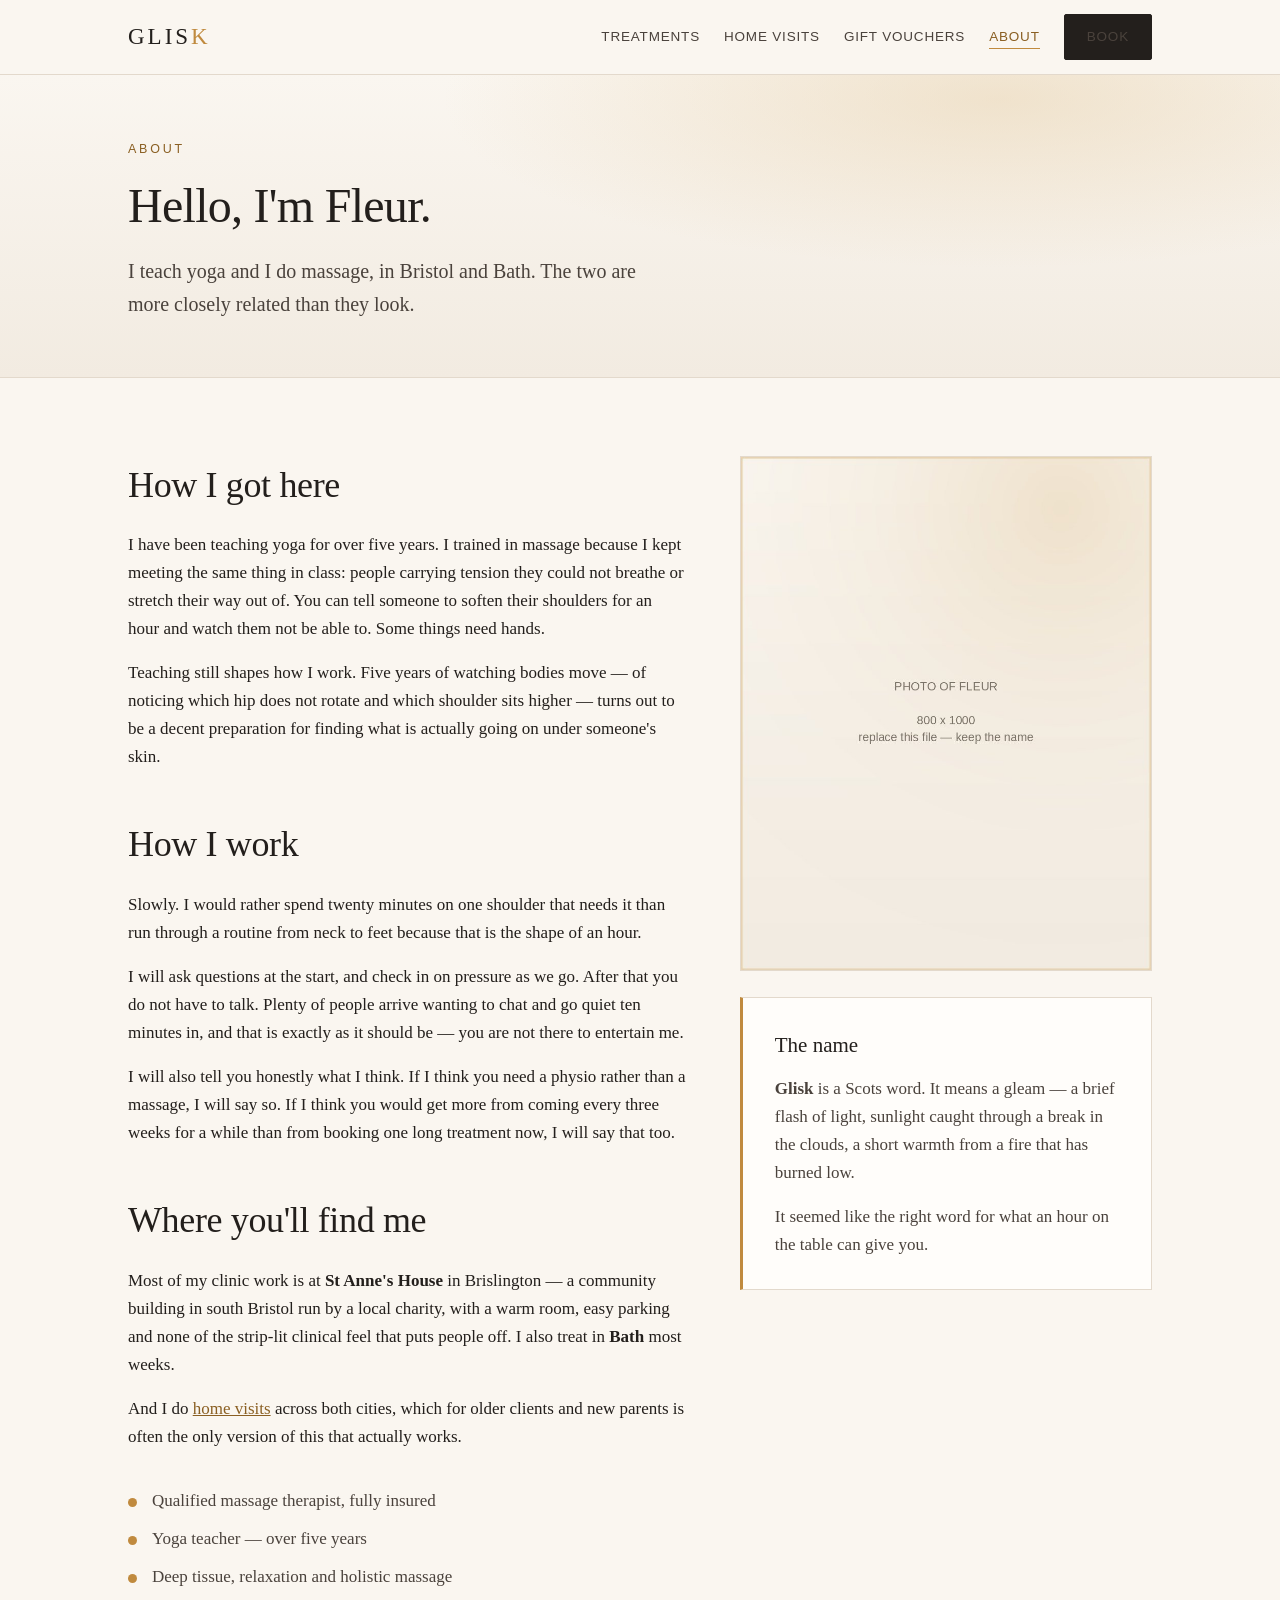
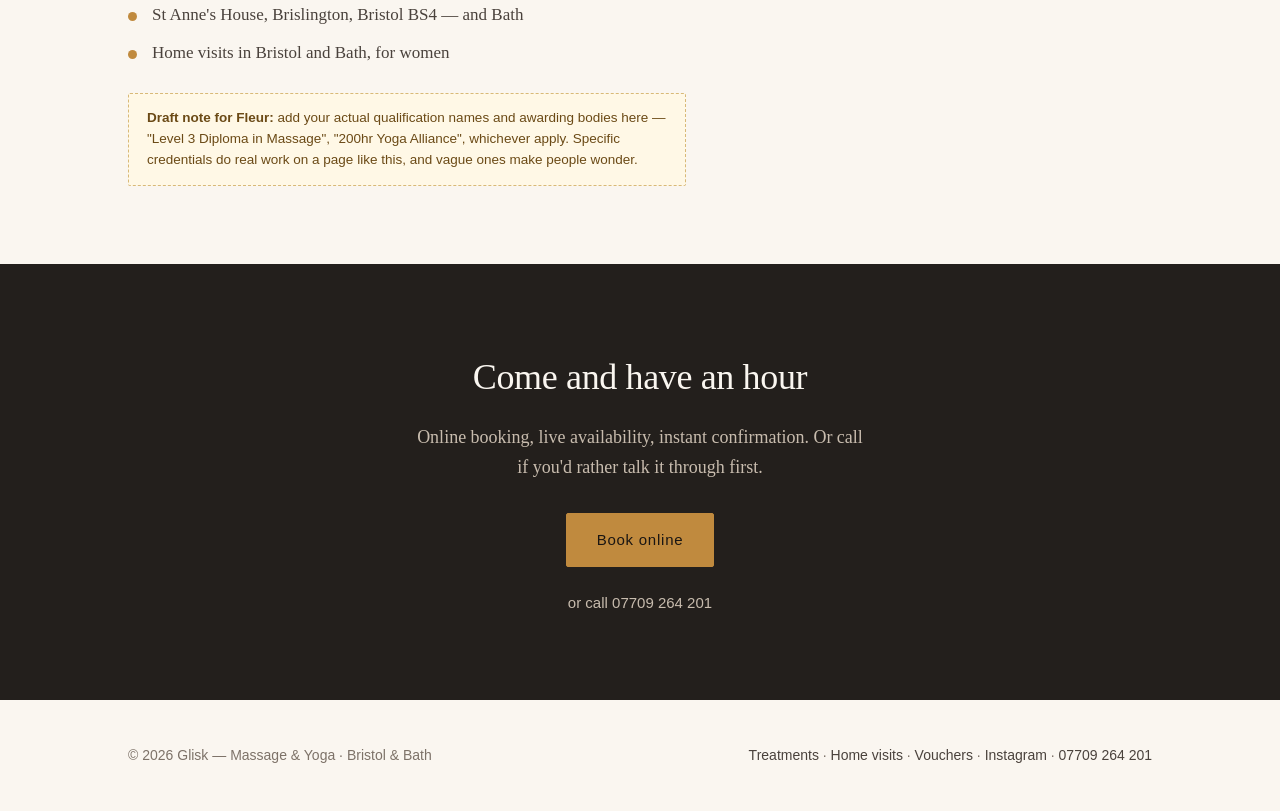
==== about.html @ 3b2a77fc "Add Glisk static site Five hand-written HTML pages (home, treatments, home visits, gift vouchers, ab" ====
<!DOCTYPE html>
<html lang="en-GB">
<head>
<meta charset="utf-8">
<meta name="viewport" content="width=device-width, initial-scale=1">
<title>About Fleur — Massage Therapist &amp; Yoga Teacher, Bristol | Glisk</title>
<meta name="description" content="Fleur is a qualified massage therapist and yoga teacher of over five years, working in Brislington, Bristol and in Bath. Deep tissue and relaxation massage.">
<link rel="canonical" href="https://gliskmassage.co.uk/about.html">
<meta property="og:type" content="profile">
<meta property="og:title" content="About Fleur — Massage Therapist &amp; Yoga Teacher, Bristol">
<meta property="og:description" content="Qualified massage therapist and yoga teacher of over five years, in Bristol and Bath.">
<meta property="og:url" content="https://gliskmassage.co.uk/about.html">
<meta property="og:image" content="https://gliskmassage.co.uk/assets/img/og.jpg">
<meta property="og:image:width" content="1200">
<meta property="og:image:height" content="630">
<meta property="og:locale" content="en_GB">
<meta name="twitter:card" content="summary_large_image">
<link rel="stylesheet" href="/assets/css/style.css">
</head>
<body>
<a href="#main" class="skip">Skip to content</a>

<nav>
  <div class="nav-in">
    <a href="/" class="logo">Glis<span>k</span></a>
    <div class="nav-links">
      <a href="/treatments.html">Treatments</a>
      <a href="/home-visits.html">Home visits</a>
      <a href="/gift-vouchers.html">Gift vouchers</a>
      <a href="/about.html" aria-current="page">About</a>
      <a href="https://gliskmassageyoga.booksy.com" class="btn">Book</a>
    </div>
  </div>
</nav>

<main id="main">

<header class="hero hero-sm">
  <div class="wrap">
    <div class="kicker">About</div>
    <h1>Hello, I'm Fleur.</h1>
    <p class="lede">I teach yoga and I do massage, in Bristol and Bath. The two are more closely related than they look.</p>
  </div>
</header>

<section>
  <div class="wrap">
    <div class="two">
      <div>
        <h2>How I got here</h2>
        <p>I have been teaching yoga for over five years. I trained in massage because I kept meeting the same thing in class: people carrying tension they could not breathe or stretch their way out of. You can tell someone to soften their shoulders for an hour and watch them not be able to. Some things need hands.</p>
        <p>Teaching still shapes how I work. Five years of watching bodies move — of noticing which hip does not rotate and which shoulder sits higher — turns out to be a decent preparation for finding what is actually going on under someone's skin.</p>

        <h2 style="margin-top:44px">How I work</h2>
        <p>Slowly. I would rather spend twenty minutes on one shoulder that needs it than run through a routine from neck to feet because that is the shape of an hour.</p>
        <p>I will ask questions at the start, and check in on pressure as we go. After that you do not have to talk. Plenty of people arrive wanting to chat and go quiet ten minutes in, and that is exactly as it should be — you are not there to entertain me.</p>
        <p>I will also tell you honestly what I think. If I think you need a physio rather than a massage, I will say so. If I think you would get more from coming every three weeks for a while than from booking one long treatment now, I will say that too.</p>

        <h2 style="margin-top:44px">Where you'll find me</h2>
        <p>Most of my clinic work is at <strong>St Anne's House</strong> in Brislington — a community building in south Bristol run by a local charity, with a warm room, easy parking and none of the strip-lit clinical feel that puts people off. I also treat in <strong>Bath</strong> most weeks.</p>
        <p>And I do <a href="/home-visits.html">home visits</a> across both cities, which for older clients and new parents is often the only version of this that actually works.</p>

        <ul class="ticks" style="margin-top:36px">
          <li>Qualified massage therapist, fully insured</li>
          <li>Yoga teacher — over five years</li>
          <li>Deep tissue, relaxation and holistic massage</li>
          <li>St Anne's House, Brislington, Bristol BS4 — and Bath</li>
          <li>Home visits in Bristol and Bath, for women</li>
        </ul>

        <div class="note">
          <strong>Draft note for Fleur:</strong> add your actual qualification names and awarding bodies here — "Level 3 Diploma in Massage", "200hr Yoga Alliance", whichever apply. Specific credentials do real work on a page like this, and vague ones make people wonder.
        </div>
      </div>

      <div>
        <img src="/assets/img/fleur-portrait.jpg"
             alt="Fleur, massage therapist and yoga teacher, in Bristol"
             class="photo photo-portrait" width="800" height="1000">
        <div class="policy" style="margin-top:26px">
          <h3>The name</h3>
          <p><strong>Glisk</strong> is a Scots word. It means a gleam — a brief flash of light, sunlight caught through a break in the clouds, a short warmth from a fire that has burned low.</p>
          <p>It seemed like the right word for what an hour on the table can give you.</p>
        </div>
      </div>
    </div>
  </div>
</section>

<section class="book">
  <h2>Come and have an hour</h2>
  <p>Online booking, live availability, instant confirmation. Or call if you'd rather talk it through first.</p>
  <a href="https://gliskmassageyoga.booksy.com" class="btn btn-lg">Book online</a>
  <a href="tel:07709264201" class="phone">or call 07709 264 201</a>
</section>

</main>

<footer>
  <div class="wrap foot-in">
    <div>© 2026 Glisk — Massage &amp; Yoga · Bristol &amp; Bath</div>
    <div>
      <a href="/treatments.html">Treatments</a> ·
      <a href="/home-visits.html">Home visits</a> ·
      <a href="/gift-vouchers.html">Vouchers</a> ·
      <a href="https://www.instagram.com/glisk_massage_yoga">Instagram</a> ·
      <a href="tel:07709264201">07709 264 201</a>
    </div>
  </div>
</footer>

</body>
</html>
---- assets/css/style.css ----
/* ==========================================================================
   Glisk — Massage & Yoga, Bristol & Bath
   Single stylesheet. No frameworks, no build step, no external requests.
   Edit design tokens below; everything else derives from them.
   ========================================================================== */

:root{
  /* colour */
  --ink:#231f1c;
  --ink-soft:#4a423c;
  --muted:#7d7268;
  --paper:#faf6f0;
  --paper-2:#f2ebe1;
  --card:#fffdfa;
  --gleam:#c08a3e;         /* the accent — "a gleam of light" */
  --gleam-deep:#8a5f22;    /* accessible on light backgrounds */
  --gleam-soft:#e8d3b0;
  --line:#e3d9cc;
  --warn-bg:#fff8e6;
  --warn-line:#d8b978;
  --warn-ink:#6b4a16;

  /* type */
  --serif:"Iowan Old Style","Palatino Linotype",Palatino,Georgia,serif;
  --sans:ui-sans-serif,-apple-system,"Segoe UI",Inter,Helvetica,Arial,sans-serif;

  /* layout */
  --max:1080px;
  --gutter:28px;
}

*{box-sizing:border-box;margin:0;padding:0}
html{scroll-behavior:smooth;-webkit-text-size-adjust:100%}
body{
  background:var(--paper);color:var(--ink);
  font-family:var(--serif);font-size:17px;line-height:1.65;
  -webkit-font-smoothing:antialiased;
}
img{max-width:100%;height:auto;display:block}
.wrap{max-width:var(--max);margin:0 auto;padding:0 var(--gutter)}
.narrow{max-width:720px}

/* skip link — accessibility */
.skip{position:absolute;left:-9999px;top:0;background:var(--ink);color:var(--paper);
  padding:12px 18px;z-index:100;font-family:var(--sans);font-size:14px}
.skip:focus{left:0}

/* --------------------------------------------------------------- nav ---- */
nav{position:sticky;top:0;z-index:50;background:rgba(250,246,240,.92);
  backdrop-filter:blur(10px);border-bottom:1px solid var(--line)}
.nav-in{display:flex;align-items:center;justify-content:space-between;gap:20px;
  padding:14px var(--gutter);max-width:var(--max);margin:0 auto}
.logo{font-size:23px;letter-spacing:.13em;text-transform:uppercase;color:var(--ink);
  text-decoration:none;font-weight:500;white-space:nowrap}
.logo span{color:var(--gleam)}
.nav-links{display:flex;gap:24px;align-items:center}
.nav-links a{font-family:var(--sans);font-size:13.5px;letter-spacing:.06em;
  text-transform:uppercase;color:var(--ink-soft);text-decoration:none}
.nav-links a:hover,.nav-links a:focus{color:var(--gleam-deep)}
.nav-links a[aria-current="page"]{color:var(--gleam-deep);border-bottom:1px solid var(--gleam)}
@media(max-width:860px){.nav-links a:not(.btn){display:none}}

/* -------------------------------------------------------------- button -- */
.btn{display:inline-block;font-family:var(--sans);font-size:14px;letter-spacing:.05em;
  background:var(--ink);color:var(--paper);padding:11px 22px;border-radius:2px;
  text-decoration:none;border:1px solid var(--ink);cursor:pointer;transition:background .2s,border-color .2s}
.btn:hover,.btn:focus{background:var(--gleam-deep);border-color:var(--gleam-deep)}
.btn-ghost{background:transparent;color:var(--ink)}
.btn-ghost:hover,.btn-ghost:focus{background:var(--ink);color:var(--paper);border-color:var(--ink)}
.btn-lg{padding:14px 30px;font-size:15px}

/* --------------------------------------------------------------- hero --- */
.hero{padding:92px 0 80px;border-bottom:1px solid var(--line);
  background:
    radial-gradient(ellipse 70% 90% at 78% 8%, rgba(232,211,176,.55), transparent 62%),
    linear-gradient(180deg,var(--paper) 0%, var(--paper-2) 100%)}
.hero-sm{padding:64px 0 56px}
.kicker{font-family:var(--sans);font-size:12.5px;letter-spacing:.22em;
  text-transform:uppercase;color:var(--gleam-deep);margin-bottom:20px}
h1{font-size:clamp(36px,6vw,60px);line-height:1.1;font-weight:400;
  letter-spacing:-.015em;max-width:17ch}
.hero-sm h1{font-size:clamp(32px,5vw,48px)}
.lede{margin-top:22px;font-size:20px;color:var(--ink-soft);max-width:54ch}
.hero-cta{margin-top:36px;display:flex;gap:14px;flex-wrap:wrap}
.hero-meta{margin-top:42px;padding-top:22px;border-top:1px solid var(--line);
  display:flex;gap:32px;flex-wrap:wrap;font-family:var(--sans);
  font-size:13.5px;color:var(--muted);letter-spacing:.03em}

/* ----------------------------------------------------------- sections --- */
section{padding:78px 0}
section.alt{background:var(--paper-2);border-top:1px solid var(--line);
  border-bottom:1px solid var(--line)}
h2{font-size:clamp(27px,3.5vw,36px);font-weight:400;letter-spacing:-.01em;margin-bottom:16px}
h3{font-size:21px;font-weight:400;margin-bottom:8px}
h4{font-family:var(--sans);font-size:13px;font-weight:600;letter-spacing:.12em;
  text-transform:uppercase;color:var(--gleam-deep);margin-bottom:10px}
.sec-intro{color:var(--ink-soft);max-width:58ch;margin-bottom:42px;font-size:18px}
p+p{margin-top:16px}
a{color:var(--gleam-deep)}
strong{font-weight:600}

/* ------------------------------------------------------------ namebox --- */
.namebox{background:var(--card);border:1px solid var(--line);
  border-left:3px solid var(--gleam);padding:32px 34px;max-width:640px}
.namebox .word{font-size:30px;letter-spacing:.04em;margin-bottom:4px}
.namebox .pron{font-family:var(--sans);font-size:13.5px;color:var(--muted);
  margin-bottom:16px;letter-spacing:.03em}
.namebox p{color:var(--ink-soft)}

/* -------------------------------------------------------------- cards --- */
.cards{display:grid;grid-template-columns:repeat(auto-fit,minmax(280px,1fr));gap:22px}
.cards-3{grid-template-columns:repeat(auto-fit,minmax(250px,1fr))}
.card{background:var(--card);border:1px solid var(--line);padding:32px 30px;
  display:flex;flex-direction:column;position:relative}
.card .price{font-family:var(--sans);color:var(--gleam-deep);font-size:15px;
  letter-spacing:.06em;margin-bottom:14px}
.card p{color:var(--ink-soft);font-size:16.5px;flex:1}
.card .btn{margin-top:22px;align-self:flex-start}
.badge{position:absolute;top:0;right:0;font-family:var(--sans);font-size:11px;
  letter-spacing:.14em;text-transform:uppercase;background:var(--gleam-soft);
  color:var(--warn-ink);padding:5px 11px;border-radius:0 0 0 2px}
.card-feature{border:1px solid var(--gleam);box-shadow:0 2px 20px rgba(192,138,62,.12)}

/* -------------------------------------------------------- voucher tier -- */
.tier{background:var(--card);border:1px solid var(--line);padding:34px 30px;
  display:flex;flex-direction:column;position:relative;text-align:left}
.tier .amount{font-size:44px;line-height:1;letter-spacing:-.02em;margin-bottom:6px}
.tier .what{font-family:var(--sans);font-size:13px;letter-spacing:.1em;
  text-transform:uppercase;color:var(--muted);margin-bottom:18px}
.tier p{color:var(--ink-soft);font-size:16px;flex:1}
.tier .btn{margin-top:24px}

/* --------------------------------------------------------------- two ---- */
.two{display:grid;grid-template-columns:1.15fr .85fr;gap:54px;align-items:start}
.two-even{grid-template-columns:1fr 1fr}
@media(max-width:820px){.two,.two-even{grid-template-columns:1fr;gap:36px}}
/* real photos */
.photo{width:100%;height:auto;display:block;border:1px solid var(--line)}
.photo-portrait{aspect-ratio:4/5;object-fit:cover}
.photo-wide{aspect-ratio:8/5;object-fit:cover}
figure{margin:0}
figcaption{font-family:var(--sans);font-size:13px;color:var(--muted);margin-top:10px}

/* fallback placeholder — only used where no photo exists yet */
.portrait{aspect-ratio:4/5;border:1px solid var(--line);
  background:radial-gradient(ellipse at 60% 30%, var(--gleam-soft), var(--paper-2));
  display:flex;align-items:center;justify-content:center;font-family:var(--sans);
  font-size:13px;color:var(--muted);text-align:center;padding:24px;letter-spacing:.04em}

/* --------------------------------------------------------------- list --- */
ul.ticks{list-style:none;margin-top:20px}
ul.ticks li{padding-left:24px;position:relative;margin-bottom:10px;color:var(--ink-soft)}
ul.ticks li:before{content:"";position:absolute;left:0;top:11px;width:9px;height:9px;
  background:var(--gleam);border-radius:50%}
ol.steps{list-style:none;counter-reset:s;margin-top:8px}
ol.steps li{counter-increment:s;padding-left:52px;position:relative;margin-bottom:26px;
  color:var(--ink-soft)}
ol.steps li:before{content:counter(s);position:absolute;left:0;top:-2px;
  width:34px;height:34px;border:1px solid var(--gleam);border-radius:50%;
  display:flex;align-items:center;justify-content:center;
  font-family:var(--sans);font-size:14px;color:var(--gleam-deep)}
ol.steps li strong{display:block;color:var(--ink);font-weight:400;font-size:19px;margin-bottom:4px}

/* ------------------------------------------------------------- places --- */
.places{display:grid;grid-template-columns:repeat(auto-fit,minmax(250px,1fr));gap:22px}
.place{background:var(--card);border:1px solid var(--line);padding:26px}
.place .city{font-family:var(--sans);font-size:11.5px;letter-spacing:.18em;
  text-transform:uppercase;color:var(--gleam-deep);margin-bottom:8px}
.place p{font-size:16px;color:var(--ink-soft)}

/* ---------------------------------------------------------- policy box -- */
.policy{background:var(--card);border:1px solid var(--line);border-left:3px solid var(--gleam);
  padding:30px 32px;max-width:720px}
.policy h3{margin-bottom:12px}
.policy p{color:var(--ink-soft)}

/* ---------------------------------------------------------------- faq --- */
details{border-bottom:1px solid var(--line);padding:20px 0;max-width:760px}
summary{cursor:pointer;font-size:19px;list-style:none;display:flex;
  justify-content:space-between;gap:18px;align-items:center}
summary::-webkit-details-marker{display:none}
summary:after{content:"+";color:var(--gleam-deep);font-size:24px;line-height:1}
details[open] summary:after{content:"\2013"}
details p{margin-top:14px;color:var(--ink-soft);max-width:64ch}
details ul{margin-top:12px;margin-left:20px;color:var(--ink-soft)}
details li{margin-bottom:6px}

/* --------------------------------------------------------------- book --- */
.book{background:var(--ink);color:var(--paper);text-align:center;padding:84px var(--gutter)}
.book h2{color:var(--paper)}
.book p{color:#c8bcae;max-width:50ch;margin:0 auto 30px;font-size:18px}
.book .btn{background:var(--gleam);color:#1a1613;border-color:var(--gleam)}
.book .btn:hover,.book .btn:focus{background:var(--gleam-soft);border-color:var(--gleam-soft)}
.book .phone{display:block;margin-top:24px;color:#c8bcae;text-decoration:none;
  font-family:var(--sans);font-size:15px}
.book .phone:hover{color:var(--gleam-soft)}

/* ------------------------------------------------------------- footer --- */
footer{padding:44px 0;font-family:var(--sans);font-size:14px;color:var(--muted)}
.foot-in{display:flex;justify-content:space-between;gap:20px;flex-wrap:wrap;align-items:center}
footer a{color:var(--ink-soft);text-decoration:none}
footer a:hover,footer a:focus{color:var(--gleam-deep)}

/* -------------------------------------------------------- editor note --- */
/* Remove all .note blocks before the site goes live. */
.note{background:var(--warn-bg);border:1px dashed var(--warn-line);color:var(--warn-ink);
  padding:14px 18px;font-family:var(--sans);font-size:13.5px;line-height:1.55;
  margin-top:26px;border-radius:2px}

/* ------------------------------------------------------------- print ---- */
@media print{
  nav,.book,.hero-cta,.note{display:none}
  body{background:#fff;font-size:12pt}
}

/* ------------------------------------------------- reduced motion ------- */
@media(prefers-reduced-motion:reduce){
  html{scroll-behavior:auto}
  *{transition:none!important;animation:none!important}
}
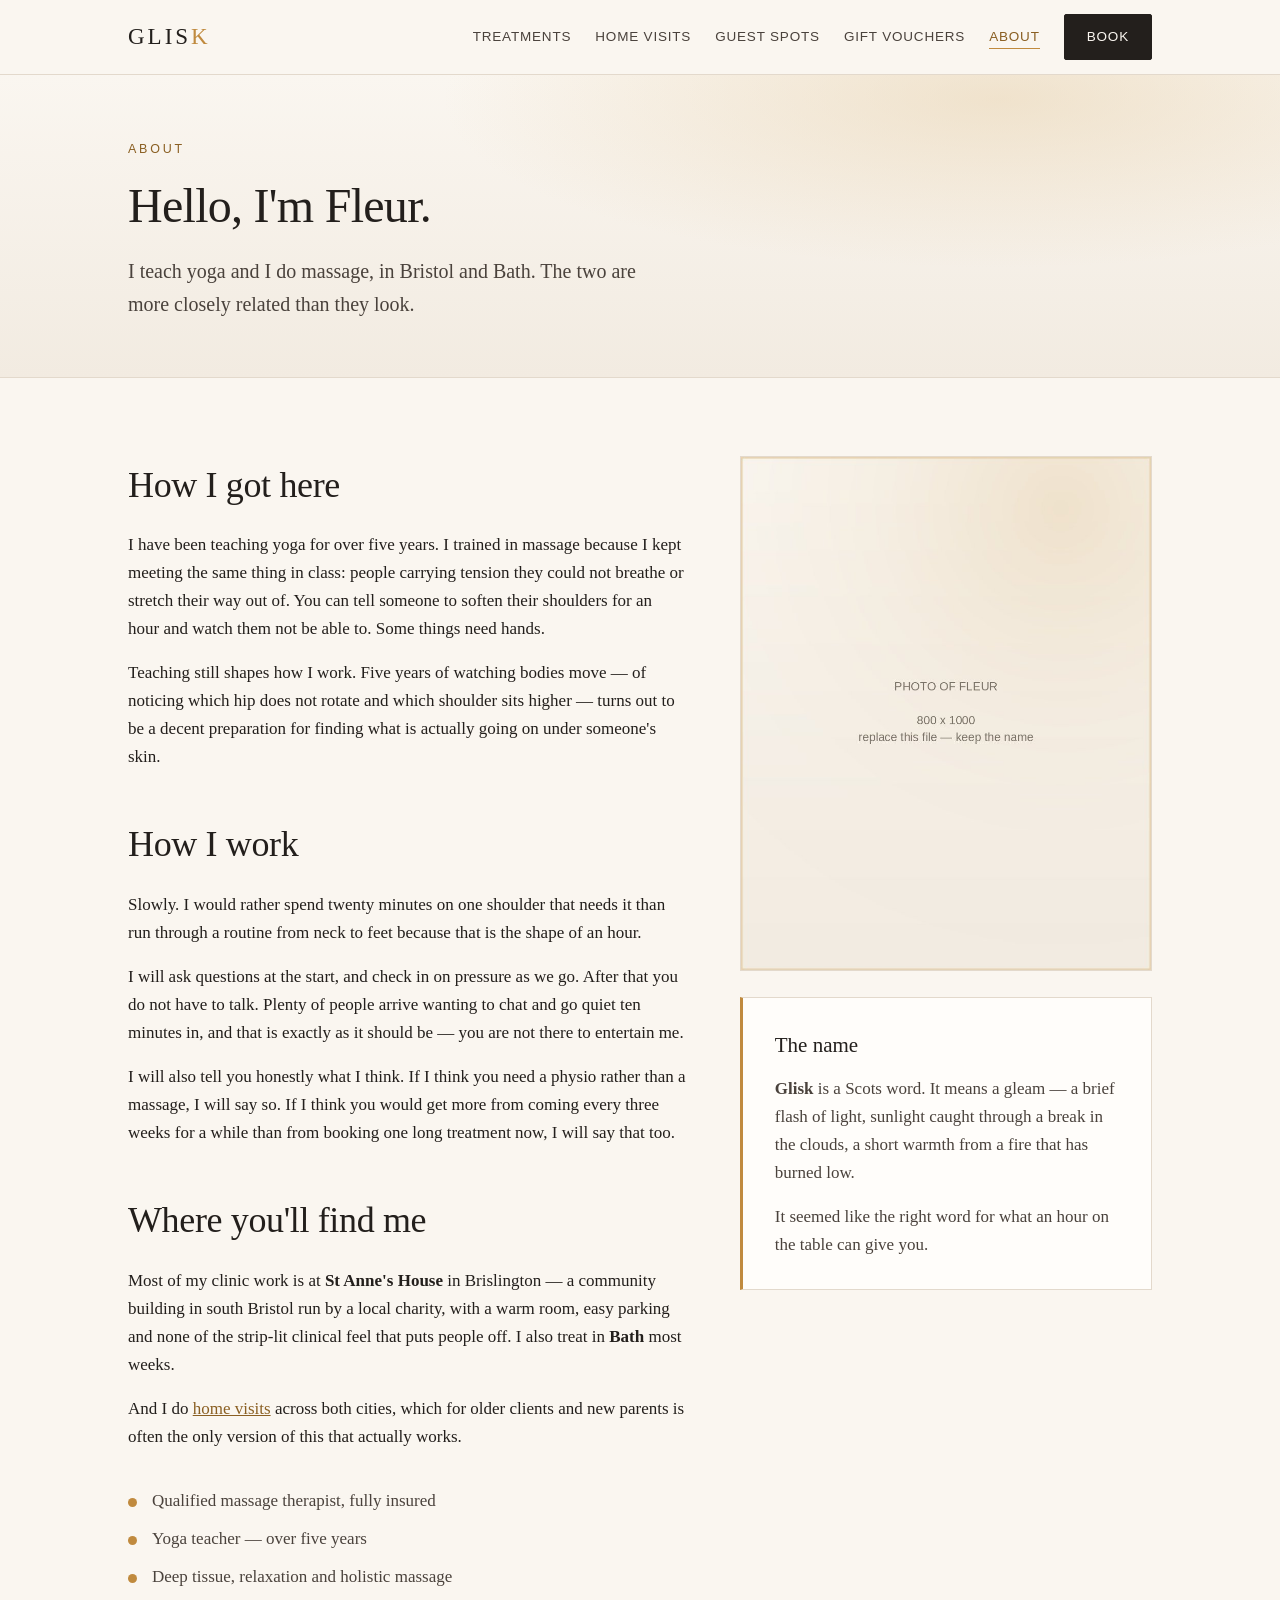
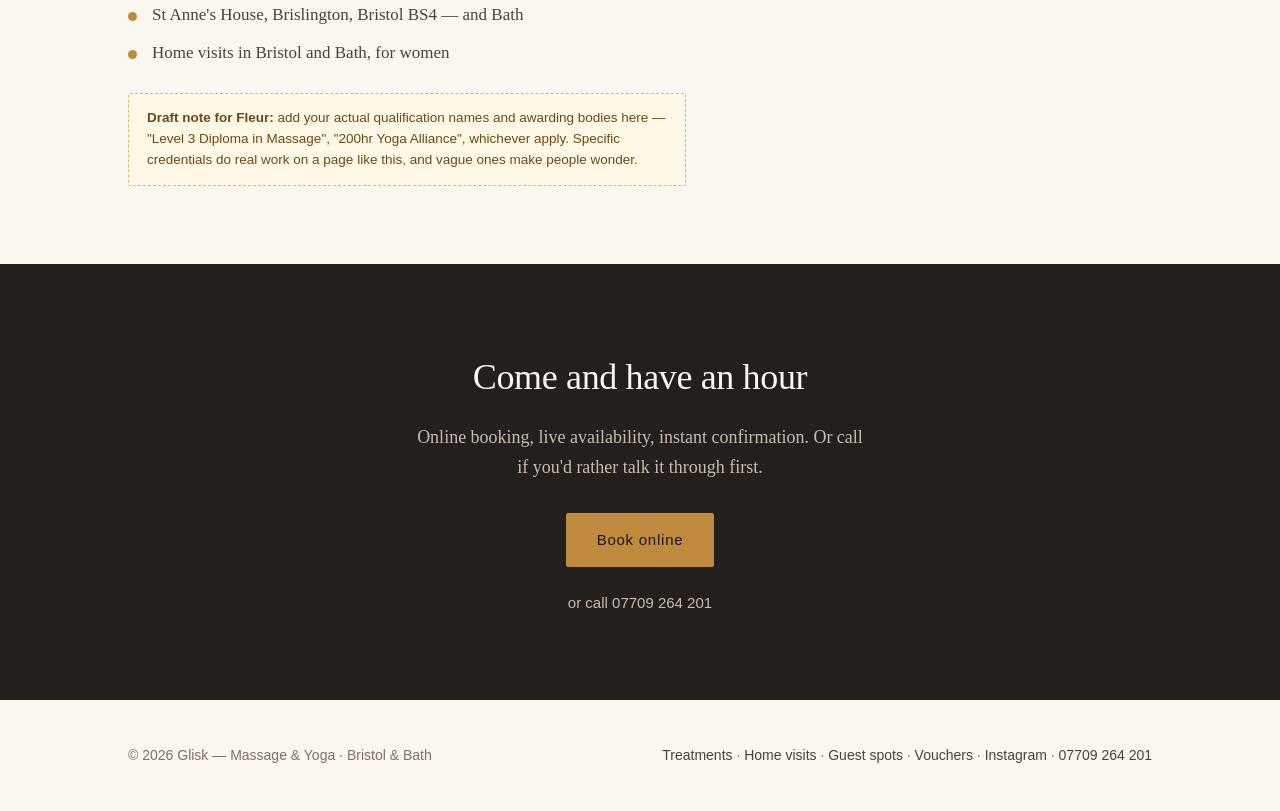
==== commit d5ba01cb: "Fix nav Book button contrast, add guest spots and event massage The Book button rendered dark brown " ====
--- a/about.html
+++ b/about.html
@@ -15,19 +15,20 @@
 <meta property="og:image:height" content="630">
 <meta property="og:locale" content="en_GB">
 <meta name="twitter:card" content="summary_large_image">
-<link rel="stylesheet" href="/assets/css/style.css">
+<link rel="stylesheet" href="assets/css/style.css">
 </head>
 <body>
 <a href="#main" class="skip">Skip to content</a>
 
 <nav>
   <div class="nav-in">
-    <a href="/" class="logo">Glis<span>k</span></a>
+    <a href="index.html" class="logo">Glis<span>k</span></a>
     <div class="nav-links">
-      <a href="/treatments.html">Treatments</a>
-      <a href="/home-visits.html">Home visits</a>
-      <a href="/gift-vouchers.html">Gift vouchers</a>
-      <a href="/about.html" aria-current="page">About</a>
+      <a href="treatments.html">Treatments</a>
+      <a href="home-visits.html">Home visits</a>
+      <a href="guest-spots.html">Guest spots</a>
+      <a href="gift-vouchers.html">Gift vouchers</a>
+      <a href="about.html" aria-current="page">About</a>
       <a href="https://gliskmassageyoga.booksy.com" class="btn">Book</a>
     </div>
   </div>
@@ -58,7 +59,7 @@
 
         <h2 style="margin-top:44px">Where you'll find me</h2>
         <p>Most of my clinic work is at <strong>St Anne's House</strong> in Brislington — a community building in south Bristol run by a local charity, with a warm room, easy parking and none of the strip-lit clinical feel that puts people off. I also treat in <strong>Bath</strong> most weeks.</p>
-        <p>And I do <a href="/home-visits.html">home visits</a> across both cities, which for older clients and new parents is often the only version of this that actually works.</p>
+        <p>And I do <a href="home-visits.html">home visits</a> across both cities, which for older clients and new parents is often the only version of this that actually works.</p>
 
         <ul class="ticks" style="margin-top:36px">
           <li>Qualified massage therapist, fully insured</li>
@@ -74,7 +75,7 @@
       </div>
 
       <div>
-        <img src="/assets/img/fleur-portrait.jpg"
+        <img src="assets/img/fleur-portrait.jpg"
              alt="Fleur, massage therapist and yoga teacher, in Bristol"
              class="photo photo-portrait" width="800" height="1000">
         <div class="policy" style="margin-top:26px">
@@ -100,9 +101,10 @@
   <div class="wrap foot-in">
     <div>© 2026 Glisk — Massage &amp; Yoga · Bristol &amp; Bath</div>
     <div>
-      <a href="/treatments.html">Treatments</a> ·
-      <a href="/home-visits.html">Home visits</a> ·
-      <a href="/gift-vouchers.html">Vouchers</a> ·
+      <a href="treatments.html">Treatments</a> ·
+      <a href="home-visits.html">Home visits</a> ·
+      <a href="guest-spots.html">Guest spots</a> ·
+      <a href="gift-vouchers.html">Vouchers</a> ·
       <a href="https://www.instagram.com/glisk_massage_yoga">Instagram</a> ·
       <a href="tel:07709264201">07709 264 201</a>
     </div>
--- a/assets/css/style.css
+++ b/assets/css/style.css
@@ -55,9 +55,12 @@
 .logo span{color:var(--gleam)}
 .nav-links{display:flex;gap:24px;align-items:center}
 .nav-links a{font-family:var(--sans);font-size:13.5px;letter-spacing:.06em;
-  text-transform:uppercase;color:var(--ink-soft);text-decoration:none}
-.nav-links a:hover,.nav-links a:focus{color:var(--gleam-deep)}
-.nav-links a[aria-current="page"]{color:var(--gleam-deep);border-bottom:1px solid var(--gleam)}
+  text-transform:uppercase;text-decoration:none}
+/* Colour the plain links only. A bare `.nav-links a` colour rule outranks
+   `.btn` on specificity, which left the Book button dark-on-dark. */
+.nav-links a:not(.btn){color:var(--ink-soft)}
+.nav-links a:not(.btn):hover,.nav-links a:not(.btn):focus{color:var(--gleam-deep)}
+.nav-links a:not(.btn)[aria-current="page"]{color:var(--gleam-deep);border-bottom:1px solid var(--gleam)}
 @media(max-width:860px){.nav-links a:not(.btn){display:none}}
 
 /* -------------------------------------------------------------- button -- */
@@ -110,6 +113,8 @@
 /* -------------------------------------------------------------- cards --- */
 .cards{display:grid;grid-template-columns:repeat(auto-fit,minmax(280px,1fr));gap:22px}
 .cards-3{grid-template-columns:repeat(auto-fit,minmax(250px,1fr))}
+.cards-4{grid-template-columns:repeat(2,1fr)}
+@media(max-width:620px){.cards-4{grid-template-columns:1fr}}
 .card{background:var(--card);border:1px solid var(--line);padding:32px 30px;
   display:flex;flex-direction:column;position:relative}
 .card .price{font-family:var(--sans);color:var(--gleam-deep);font-size:15px;
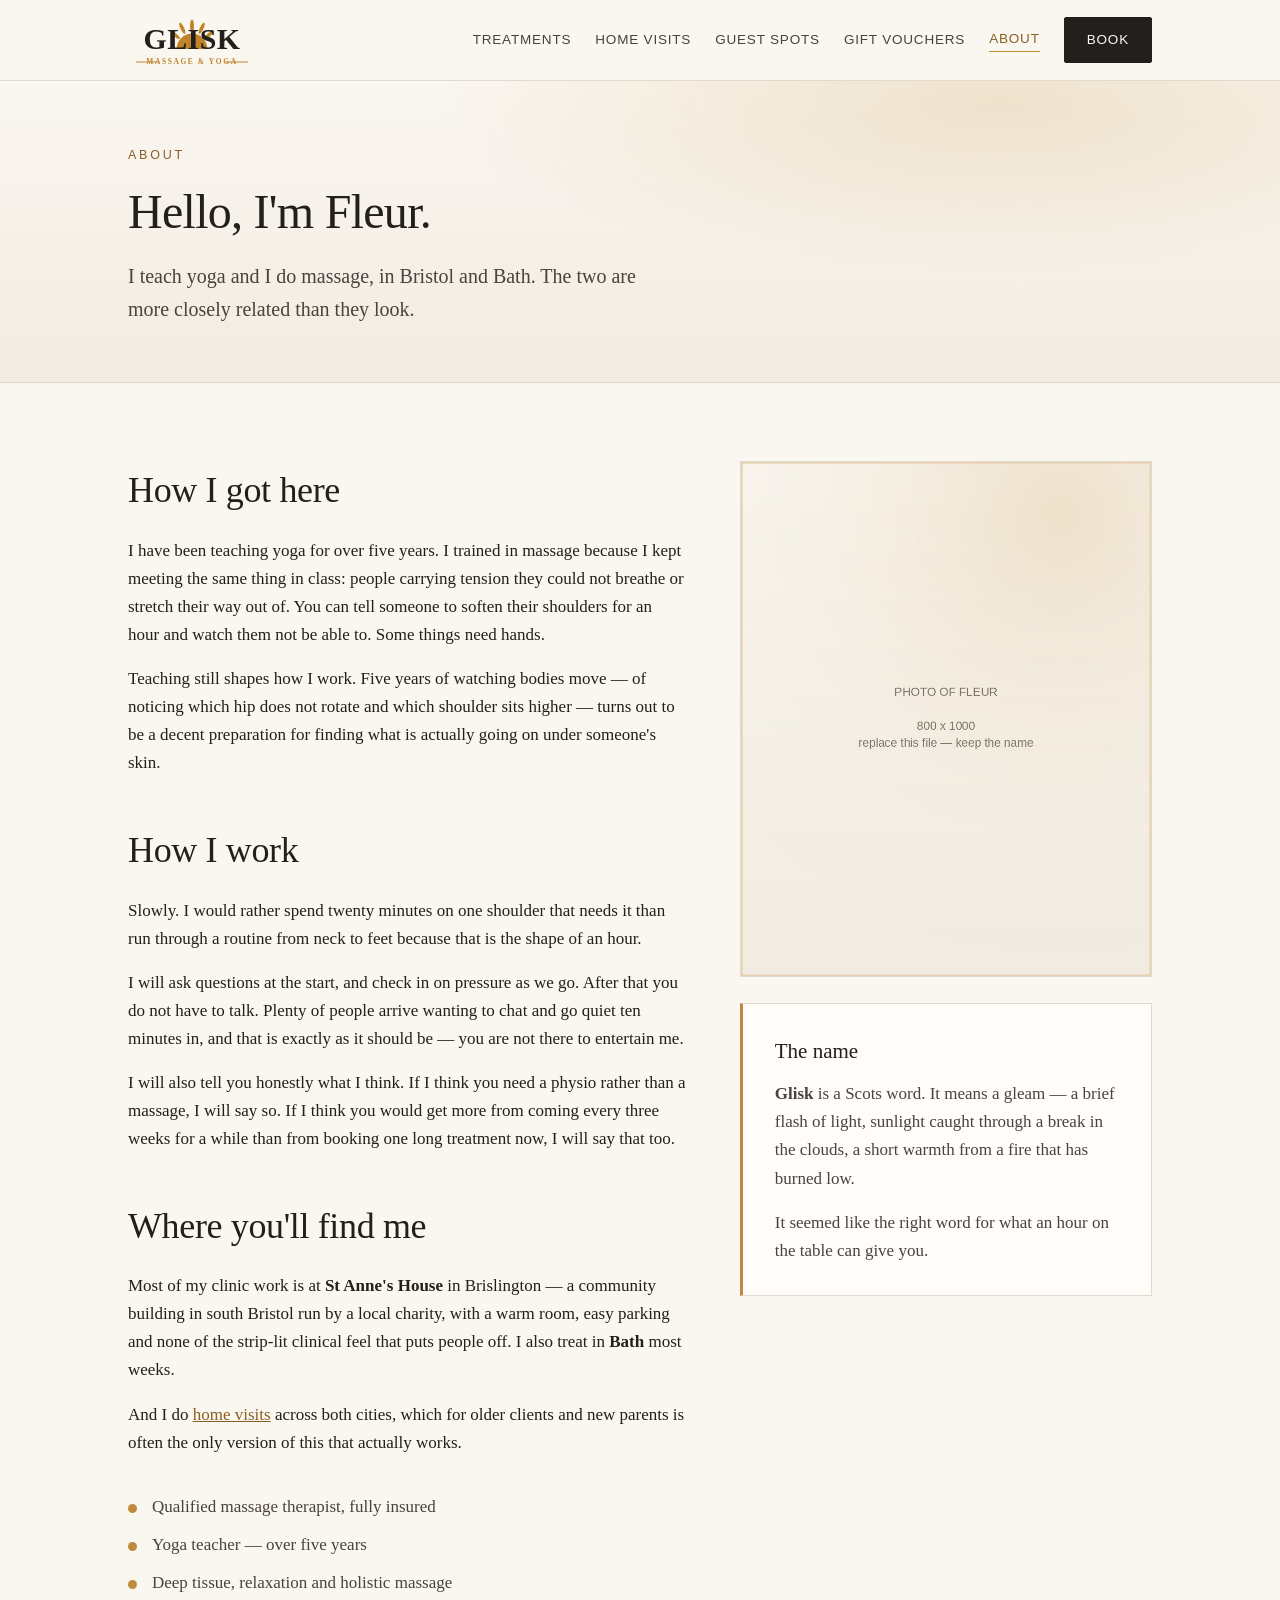
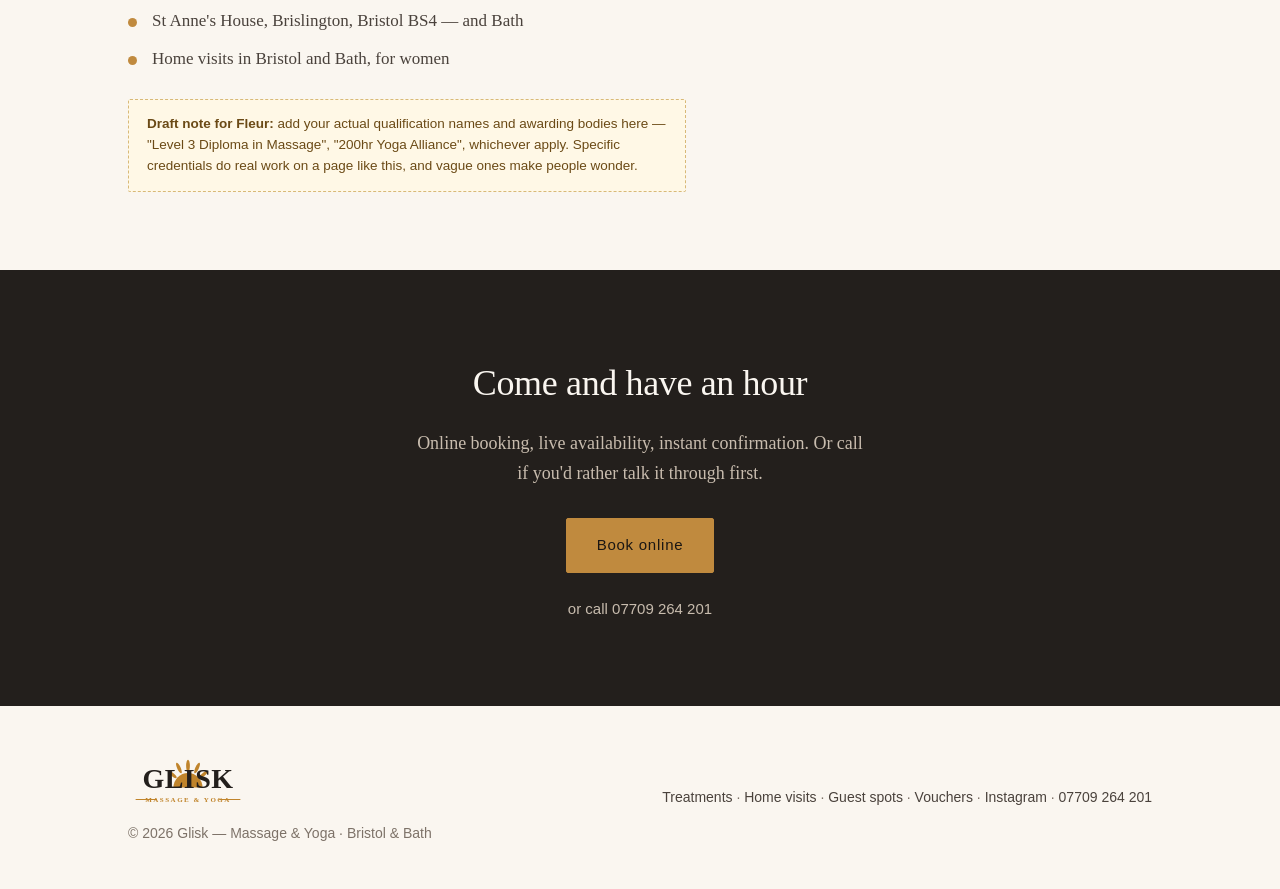
==== commit fd5d9cb6: "Put the logo in the nav and footer of every page The nav carried a CSS text treatment rather than th" ====
--- a/about.html
+++ b/about.html
@@ -22,14 +22,14 @@
 
 <nav>
   <div class="nav-in">
-    <a href="index.html" class="logo">Glis<span>k</span></a>
+    <a href="index.html" class="logo"><img src="assets/img/logo.svg" alt="Glisk — Massage &amp; Yoga, Bristol" width="480" height="232"></a>
     <div class="nav-links">
       <a href="treatments.html">Treatments</a>
       <a href="home-visits.html">Home visits</a>
       <a href="guest-spots.html">Guest spots</a>
       <a href="gift-vouchers.html">Gift vouchers</a>
       <a href="about.html" aria-current="page">About</a>
-      <a href="https://gliskmassageyoga.booksy.com" class="btn">Book</a>
+      <a href="book.html" class="btn">Book</a>
     </div>
   </div>
 </nav>
@@ -91,7 +91,7 @@
 <section class="book">
   <h2>Come and have an hour</h2>
   <p>Online booking, live availability, instant confirmation. Or call if you'd rather talk it through first.</p>
-  <a href="https://gliskmassageyoga.booksy.com" class="btn btn-lg">Book online</a>
+  <a href="book.html" class="btn btn-lg">Book online</a>
   <a href="tel:07709264201" class="phone">or call 07709 264 201</a>
 </section>
 
@@ -99,7 +99,7 @@
 
 <footer>
   <div class="wrap foot-in">
-    <div>© 2026 Glisk — Massage &amp; Yoga · Bristol &amp; Bath</div>
+    <div class="foot-brand"><img src="assets/img/logo.svg" alt="" width="480" height="232"><span>© 2026 Glisk — Massage &amp; Yoga · Bristol &amp; Bath</span></div>
     <div>
       <a href="treatments.html">Treatments</a> ·
       <a href="home-visits.html">Home visits</a> ·
--- a/assets/css/style.css
+++ b/assets/css/style.css
@@ -49,10 +49,17 @@
 nav{position:sticky;top:0;z-index:50;background:rgba(250,246,240,.92);
   backdrop-filter:blur(10px);border-bottom:1px solid var(--line)}
 .nav-in{display:flex;align-items:center;justify-content:space-between;gap:20px;
-  padding:14px var(--gutter);max-width:var(--max);margin:0 auto}
-.logo{font-size:23px;letter-spacing:.13em;text-transform:uppercase;color:var(--ink);
-  text-decoration:none;font-weight:500;white-space:nowrap}
-.logo span{color:var(--gleam)}
+  padding:9px var(--gutter);max-width:var(--max);margin:0 auto}
+/* The logo is a stacked lockup — wordmark over a tagline — so it needs real
+   height to stay legible. The nav's vertical padding is pulled in to keep the
+   bar a sensible depth at that size. */
+.logo{display:block;line-height:0;text-decoration:none;flex:0 0 auto}
+.logo img{width:auto;height:62px;display:block}
+@media(max-width:520px){.logo img{height:46px}}
+
+/* footer lockup: the mark sits above the line of small print */
+.foot-brand{display:flex;flex-direction:column;gap:14px;align-items:flex-start}
+.foot-brand img{width:auto;height:58px;display:block}
 .nav-links{display:flex;gap:24px;align-items:center}
 .nav-links a{font-family:var(--sans);font-size:13.5px;letter-spacing:.06em;
   text-transform:uppercase;text-decoration:none}
@@ -223,3 +230,56 @@
   html{scroll-behavior:auto}
   *{transition:none!important;animation:none!important}
 }
+
+/* ------------------------------------------------------------- booking -- */
+.step-nav{display:flex;gap:14px;flex-wrap:wrap;margin-top:32px}
+.loading{font-family:var(--sans);font-size:14px;color:var(--muted);margin-top:20px}
+.muted-line{font-family:var(--sans);font-size:14px;color:var(--muted);margin-top:14px}
+.step h2:focus,.step h3:focus{outline:none}
+
+.slot-days{display:flex;flex-direction:column;gap:30px}
+.slot-day h3{font-size:18px;margin-bottom:12px;color:var(--ink)}
+.slot-list{display:flex;flex-wrap:wrap;gap:10px}
+.slot{font-family:var(--sans);font-size:14.5px;background:var(--card);
+  border:1px solid var(--line);color:var(--ink);padding:11px 16px;border-radius:2px;
+  cursor:pointer;transition:background .15s,border-color .15s,color .15s}
+.slot:hover{border-color:var(--gleam);color:var(--gleam-deep)}
+.slot:focus-visible,.btn:focus-visible,.slot-day .slot:focus-visible{
+  outline:2px solid var(--gleam-deep);outline-offset:2px}
+
+.bookform{max-width:520px;display:flex;flex-direction:column;gap:22px;margin-top:8px}
+.bookform label{display:flex;flex-direction:column;gap:7px;font-family:var(--sans);
+  font-size:14px;letter-spacing:.04em;color:var(--ink)}
+.bookform .opt{color:var(--muted);letter-spacing:0}
+.bookform input,.bookform textarea{font-family:var(--serif);font-size:17px;
+  padding:12px 14px;border:1px solid var(--line);background:var(--card);
+  color:var(--ink);border-radius:2px;width:100%}
+.bookform input:focus,.bookform textarea:focus{outline:2px solid var(--gleam-deep);
+  outline-offset:1px;border-color:var(--gleam)}
+.bookform .hint{font-size:13px;color:var(--muted);letter-spacing:0}
+.formerror{font-family:var(--sans);font-size:14.5px;color:var(--warn-ink);
+  background:var(--warn-bg);border:1px solid var(--warn-line);padding:12px 14px;
+  border-radius:2px;margin-top:18px}
+/* spam trap — off-screen rather than display:none, which some bots skip */
+.hp{position:absolute;left:-9999px;width:1px;height:1px;overflow:hidden}
+
+@media(prefers-reduced-motion:reduce){
+  .slot,.btn{transition:none}
+  html{scroll-behavior:auto}
+}
+
+/* ----------------------------------------------------------- instagram -- */
+.ig-grid{display:grid;grid-template-columns:repeat(auto-fit,minmax(280px,1fr));gap:22px}
+.ig-card{background:var(--card);border:1px solid var(--line);padding:28px 26px;
+  display:flex;flex-direction:column;align-items:flex-start;gap:12px;min-height:200px}
+.ig-card.is-loaded{padding:0;border:none;background:none;min-height:0}
+.ig-kind{font-family:var(--sans);font-size:11.5px;letter-spacing:.18em;
+  text-transform:uppercase;color:var(--gleam-deep)}
+.ig-card p{color:var(--ink-soft);font-size:16.5px;flex:1}
+.ig-card .btn{margin-top:4px}
+.ig-alt{font-family:var(--sans);font-size:13.5px;flex:0}
+.ig-card .instagram-media{margin:0 auto !important;min-width:0 !important}
+.travelline{font-family:var(--sans);font-size:14.5px;color:var(--gleam-deep);
+  background:var(--paper-2);border:1px solid var(--gleam-soft);padding:12px 14px;
+  border-radius:2px}
+.travelline.is-problem{color:var(--warn-ink);background:var(--warn-bg);border-color:var(--warn-line)}
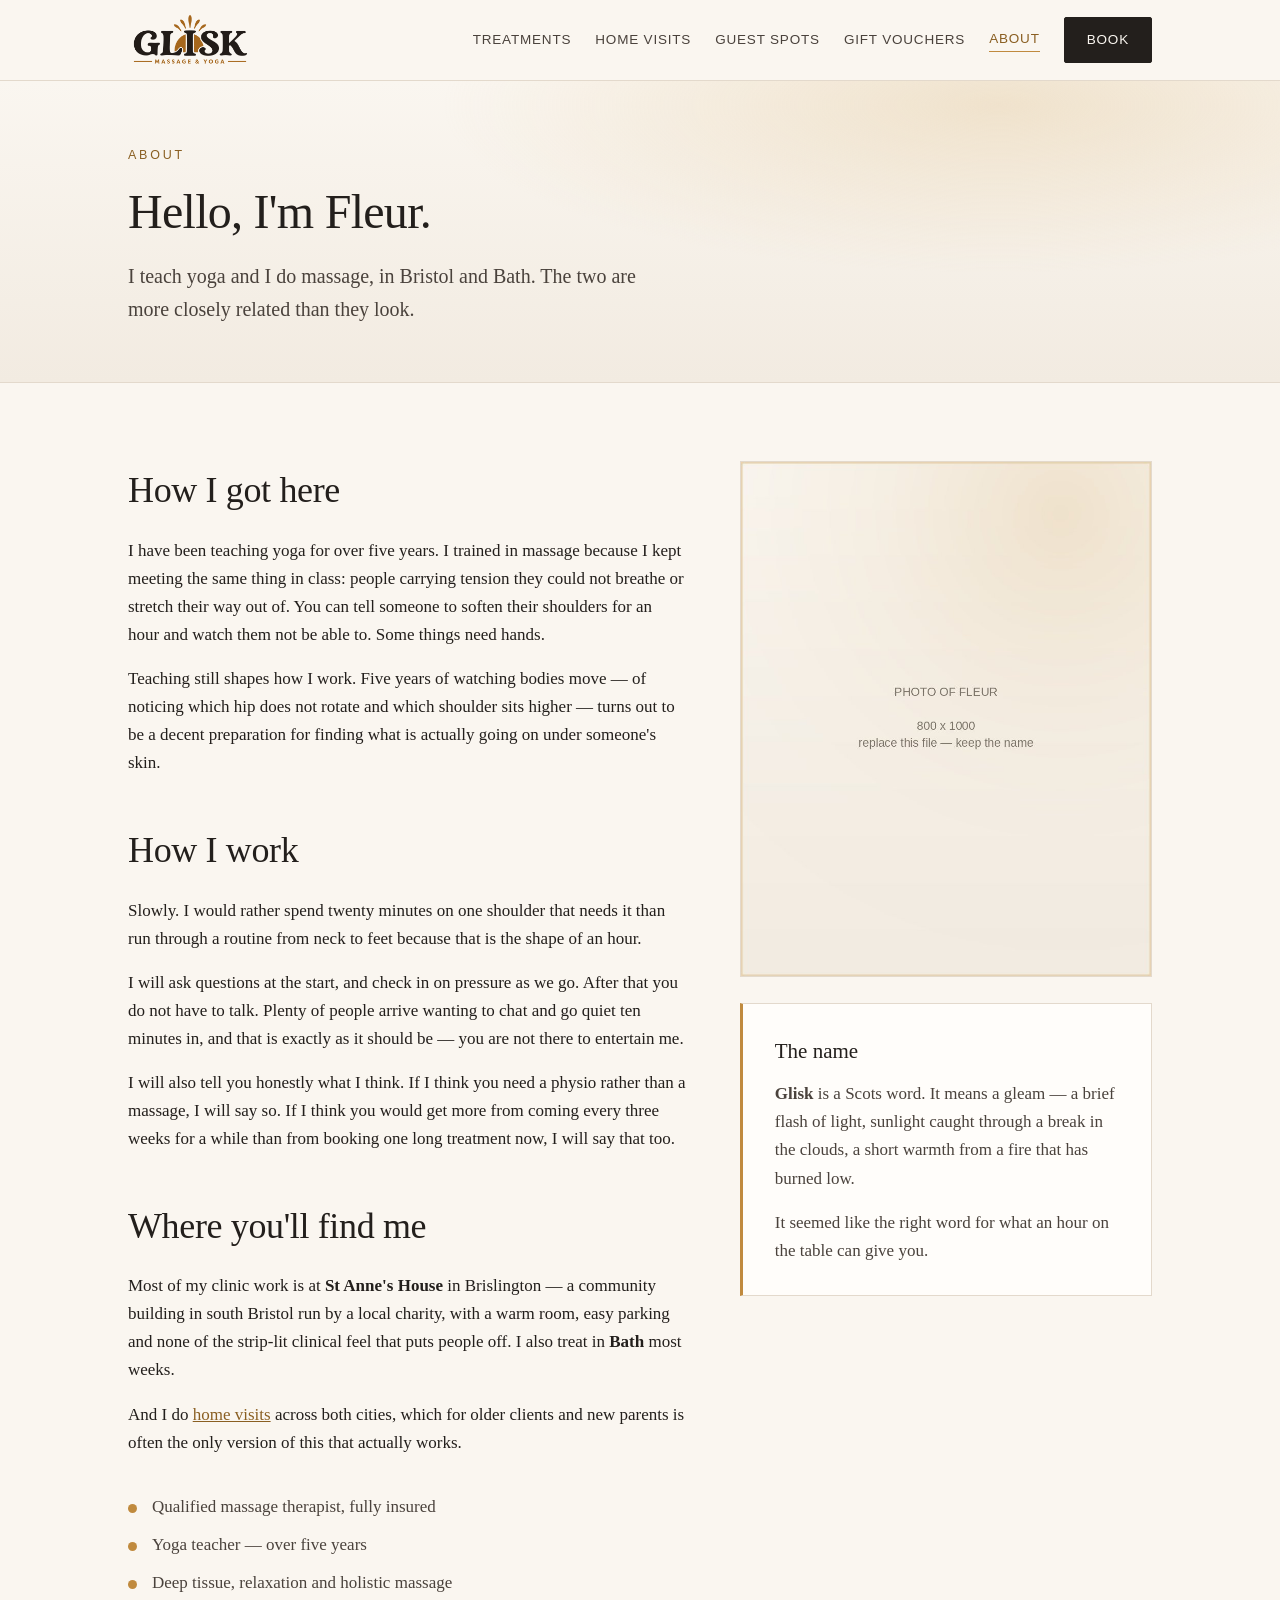
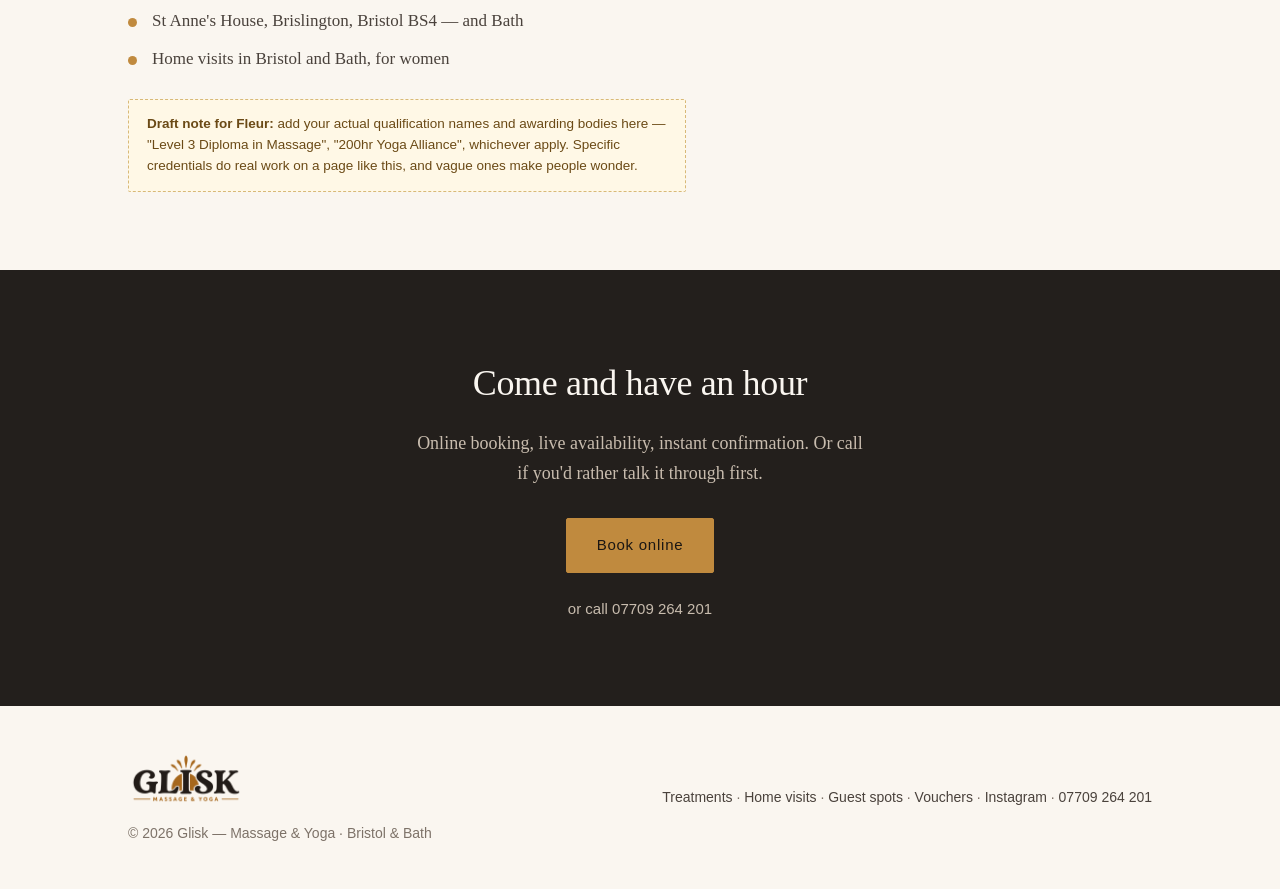
==== commit 0ad78653: "Use the real logo in the nav and footer Replaces the stand-in with the supplied artwork, now that it" ====
--- a/about.html
+++ b/about.html
@@ -22,7 +22,7 @@
 
 <nav>
   <div class="nav-in">
-    <a href="index.html" class="logo"><img src="assets/img/logo.svg" alt="Glisk — Massage &amp; Yoga, Bristol" width="480" height="232"></a>
+    <a href="index.html" class="logo"><img src="assets/img/logo.png" alt="Glisk — Massage &amp; Yoga, Bristol" width="960" height="480"></a>
     <div class="nav-links">
       <a href="treatments.html">Treatments</a>
       <a href="home-visits.html">Home visits</a>
@@ -99,7 +99,7 @@
 
 <footer>
   <div class="wrap foot-in">
-    <div class="foot-brand"><img src="assets/img/logo.svg" alt="" width="480" height="232"><span>© 2026 Glisk — Massage &amp; Yoga · Bristol &amp; Bath</span></div>
+    <div class="foot-brand"><img src="assets/img/logo.png" alt="" width="960" height="480"><span>© 2026 Glisk — Massage &amp; Yoga · Bristol &amp; Bath</span></div>
     <div>
       <a href="treatments.html">Treatments</a> ·
       <a href="home-visits.html">Home visits</a> ·
--- a/assets/css/style.css
+++ b/assets/css/style.css
@@ -283,3 +283,34 @@
   background:var(--paper-2);border:1px solid var(--gleam-soft);padding:12px 14px;
   border-radius:2px}
 .travelline.is-problem{color:var(--warn-ink);background:var(--warn-bg);border-color:var(--warn-line)}
+
+/* --------------------------------------------------------------- posts -- */
+/* Instagram posts, self-hosted. A native <video> with a poster gives the
+   preview, the play button and inline playback on its own — no script, and
+   nothing loaded from Meta, which is what keeps the site cookie-free.
+   preload="none" means the video itself is only fetched if someone plays it. */
+.posts{display:grid;grid-template-columns:repeat(auto-fit,minmax(260px,1fr));gap:22px}
+.post{background:var(--card);border:1px solid var(--line);display:flex;
+  flex-direction:column;overflow:hidden}
+.post-media{aspect-ratio:4/5;background:var(--ink);display:block;position:relative}
+/* The button only appears once the script has claimed the player, so a
+   no-JavaScript visitor gets the native controls instead of a dead button. */
+.post-play{display:none}
+.post-media.is-ready .post-play{display:block;position:absolute;inset:0;margin:auto;
+  width:76px;height:76px;padding:0;border:none;background:none;cursor:pointer;
+  transition:transform .18s ease;z-index:2}
+.post-media.is-ready .post-play svg{width:100%;height:100%;display:block;
+  filter:drop-shadow(0 2px 12px rgba(35,31,28,.35))}
+.post-play:hover,.post-play:focus-visible{transform:scale(1.07)}
+.post-play:focus-visible{outline:2px solid var(--gleam);outline-offset:4px;border-radius:50%}
+.post-media.is-playing .post-play{display:none}
+@media(prefers-reduced-motion:reduce){.post-play{transition:none}}
+.post-media video,.post-media img{width:100%;height:100%;display:block;object-fit:contain}
+.post-media img{object-fit:cover}
+.post-body{padding:24px 26px;display:flex;flex-direction:column;gap:8px;flex:1}
+.post-body h3{font-size:20px;margin-bottom:0}
+.post-body p{color:var(--ink-soft);font-size:16px;flex:1;margin:0}
+.post-link{font-family:var(--sans);font-size:14px;letter-spacing:.04em;
+  color:var(--gleam-deep);text-decoration:none;border-bottom:1px solid var(--gleam-soft);
+  align-self:flex-start;padding-bottom:2px}
+.post-link:hover,.post-link:focus{border-bottom-color:var(--gleam-deep)}
